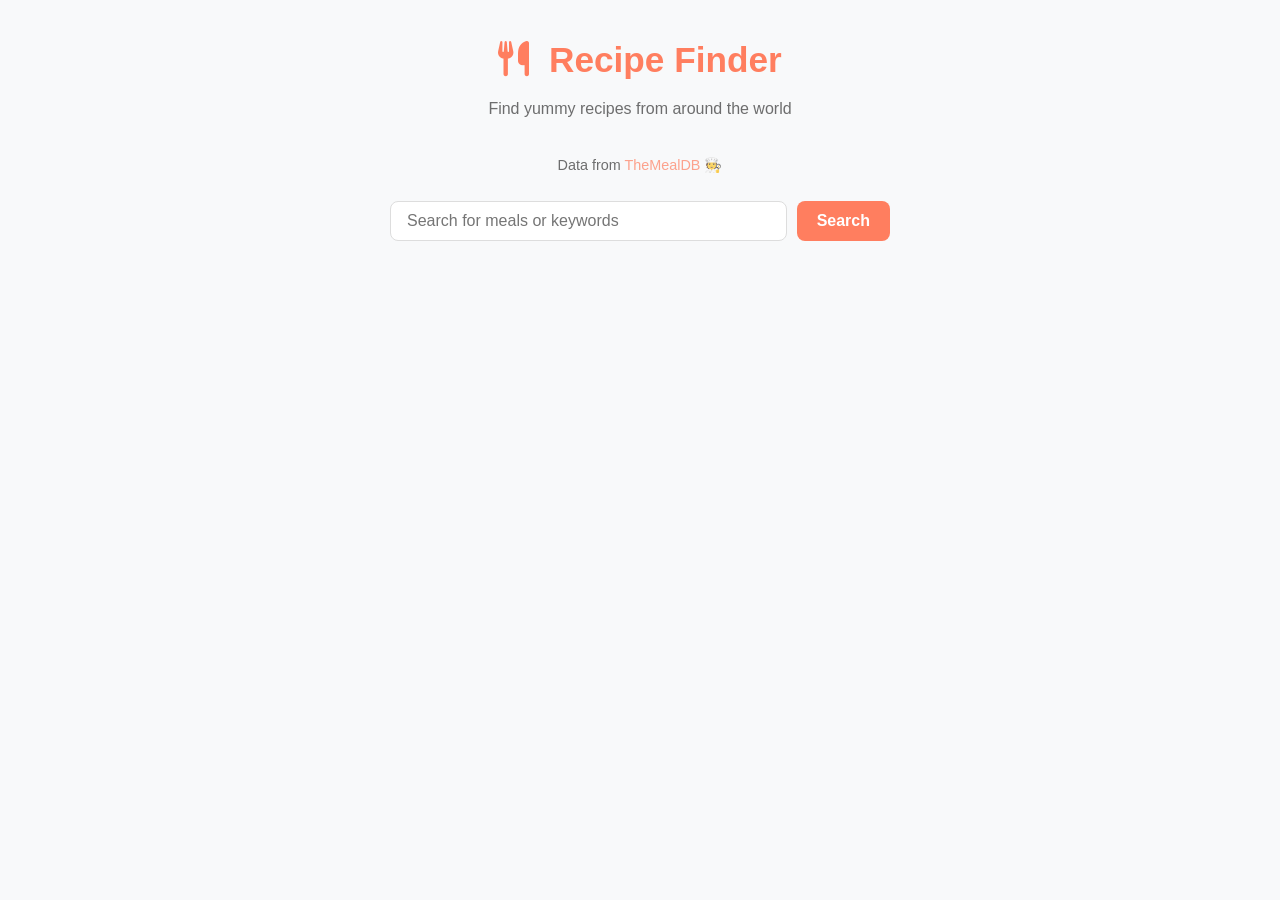
==== project/index.html @ b8a5b2ec "feat: finished style and index.html" ====
<!doctype html>
<html lang="en">
  <head>
    <meta charset="UTF-8" />
    <meta name="viewport" content="width=device-width, initial-scale=1.0" />
    <title>Recipe Finder App</title>
    <link rel="stylesheet" href="style.css" />
    <link
      rel="stylesheet"
      href="https://cdnjs.cloudflare.com/ajax/libs/font-awesome/6.7.2/css/all.min.css"
      integrity="sha512-Evv84Mr4kqVGRNSgIGL/F/aIDqQb7xQ2vcrdIwxfjThSH8CSR7PBEakCr51Ck+w+/U6swU2Im1vVX0SVk9ABhg=="
      crossorigin="anonymous"
      referrerpolicy="no-referrer"
    />
  </head>
  <body>
    <div class="container">
      <header>
        <h1><i class="fas fa-utensils"></i> Recipe Finder</h1>
        <p>Find yummy recipes from around the world</p>
      </header>

      <p class="api-link">
        Data from <a href="https://www.themealdb.com/api.php">TheMealDB 🧑‍🍳</a>
      </p>

      <div class="search-container">
        <input
          type="text"
          id="search-input"
          placeholder="Search for meals or keywords"
        />
        <button id="search-btn">Search</button>
      </div>

      <div id="error-container" class="hidden">
        <p>No meals found. Try another search term!</p>
      </div>

      <div id="result-heading"></div>

      <div id="meals" class="meals-container"></div>

      <div id="meal-details" class="hidden">
        <button id="back-btn">
          <i class="fas fa-arrow-left"></i> Back to recipes
        </button>

        <div class="meal-details-content"></div>
      </div>
    </div>

    <script src="script.js"></script>
  </body>
</html>
---- project/style.css ----
* {
  margin: 0;
  padding: 0;
  box-sizing: border-box;
}

/* Color Palette */
:root {
  --primary: #ff7e5f;
  --primary-dark: #eb5e41;
  --primary-light: #ffb199;
  --secondary: #0ba360;
  --text-dark: #333333;
  --text-light: #f8f9fa;
  --background: #ffffff;
  --background-light: #f8f9fa;
  --card-bg: #ffffff;
  --border-radius: 8px;
  --shadow: 0 2px 4px rgba(0, 0, 0, 0.1);
  --transition: all 0.3s ease;
}

body {
  font-family: sans-serif;
  background-color: var(--background-light);
  color: var(--text-dark);
  line-height: 1.6;
}

.container {
  width: 1000%;
  max-width: 1000px;
  margin: 0 auto;
  padding: 2rem 1rem;
}

header {
  text-align: center;
  margin-bottom: 2rem;
}

h1 {
  font-size: 2.2rem;
  color: var(--primary);
  margin-bottom: 0.5rem;
}

h1 i {
  margin-right: 10px;
}

header p {
  color: var(--text-dark);
  opacity: 0.7;
}

.search-container {
  display: flex;
  margin-bottom: 2rem;
  gap: 10px;
  max-width: 500px;
  margin-left: auto;
  margin-right: auto;
}

input[type="text"] {
  flex: 1;
  padding: 10px 16px;
  font-size: 1rem;
  border-radius: var(--border-radius);
  border: 1px solid #ddd;
  background-color: var(--background);
  color: var(--text-dark);
  outline: none;
}

input[type="text"]:focus {
  border-color: var(--primary);
}

button {
  background-color: var(--primary);
  color: white;
  border: none;
  border-radius: var(--border-radius);
  padding: 0 20px;
  font-size: 1rem;
  font-weight: 600;
  cursor: pointer;
  transition: var(--transition);
}

button:hover {
  background-color: var(--primary-dark);
}

#result-heading {
  text-align: center;
  margin-bottom: 1.5rem;
  font-size: 1.2rem;
  color: var(--text-dark);
}

.meals-container {
  display: grid;
  grid-template-columns: repeat(auto-fill, minmax(250px, 1fr));
  gap: 1.5rem;
}

.meal {
  background-color: var(--card-bg);
  border-radius: var(--border-radius);
  box-shadow: var(--shadow);
  overflow: hidden;
  transition: var(--transition);
  cursor: pointer;
  position: relative;
}

.meal:hover {
  transform: translateY(-5px);
  box-shadow: 0 5px 10px rgba(0, 0, 0, 0.1);
}

.meal img {
  width: 100%;
  height: 180px;
  object-fit: cover;
}

.meal-info {
  padding: 1rem;
}

.meal-title {
  font-size: 1.1rem;
  margin-bottom: 0.5rem;
  color: var(--text-dark);
}

.meal-category {
  display: inline-block;
  background-color: var(--primary-light);
  color: var(--text-dark);
  padding: 3px 8px;
  font-size: 0.8rem;
  border-radius: 20px;
  margin-bottom: 10px;
}

#meal-details {
  background-color: var(--background);
  border-radius: var(--border-radius);
  box-shadow: var(--shadow);
  padding: 1.5rem;
  margin: 2rem 0;
}

#back-btn {
  margin-bottom: 1.5rem;
  background-color: transparent;
  color: var(--primary);
  border: 1px solid var(--primary);
  padding: 8px 16px;
}

#back-btn:hover {
  background-color: var(--primary);
  color: white;
}

.meal-details-content {
  display: flex;
  flex-direction: column;
  align-items: center;
}

.meal-details-img {
  width: 100%;
  max-width: 400px;
  border-radius: var(--border-radius);
  margin-bottom: 1.5rem;
}

.meal-details-title {
  font-size: 1.8rem;
  color: var(--primary);
  margin-bottom: 0.5rem;
  text-align: center;
}

.meal-details-category {
  margin-bottom: 1rem;
  text-align: center;
}

.meal-details-category span {
  background-color: var(--primary-light);
  padding: 4px 12px;
  border-radius: 20px;
  font-size: 0.9rem;
}

.meal-details-instructions {
  line-height: 1.7;
  margin-bottom: 1.5rem;
}

.meal-details-instructions h3 {
  margin-bottom: 0.5rem;
}

.ingredients-list {
  list-style-type: none;
  display: grid;
  grid-template-columns: repeat(auto-fill, minmax(180px, 1fr));
  gap: 8px;
  margin-bottom: 1.5rem;
  width: 100%;
}

.ingredients-list li {
  display: flex;
  align-items: center;
  padding: 6px 10px;
  background-color: var(--background-light);
  border-radius: var(--border-radius);
  font-size: 0.9rem;
}

.ingredients-list li i {
  color: var(--secondary);
  margin-right: 8px;
}

.youtube-link {
  display: inline-block;
  background-color: #ff0000;
  color: white;
  padding: 8px 16px;
  border-radius: 4px;
  text-decoration: none;
  font-weight: 600;
  margin-top: 1rem;
  font-size: 0.9rem;
}

.youtube-link i {
  margin-right: 8px;
}

#error-container {
  background-color: rgba(255, 126, 95, 0.1);
  border: 1px solid var(--primary);
  color: var(--primary-dark);
  padding: 1rem;
  border-radius: var(--border-radius);
  text-align: center;
  margin-bottom: 1.5rem;
}

.api-link {
  text-align: center;
  padding-bottom: 1.5rem;
  color: var(--text-dark);
  opacity: 0.7;
  font-size: 0.9rem;
}

.api-link a {
  color: var(--primary);
  text-decoration: none;
}

.hidden {
  display: none;
}

@media (max-width: 600px) {
  .search-container {
    flex-direction: column;
  }

  button#search-btn {
    width: 100%;
    padding: 10px;
  }

  .meals-container {
    grid-template-columns: 1fr;
  }

  .meal-details-img {
    max-width: 100%;
  }

  .ingredients-list {
    grid-template-columns: 1fr;
  }
}
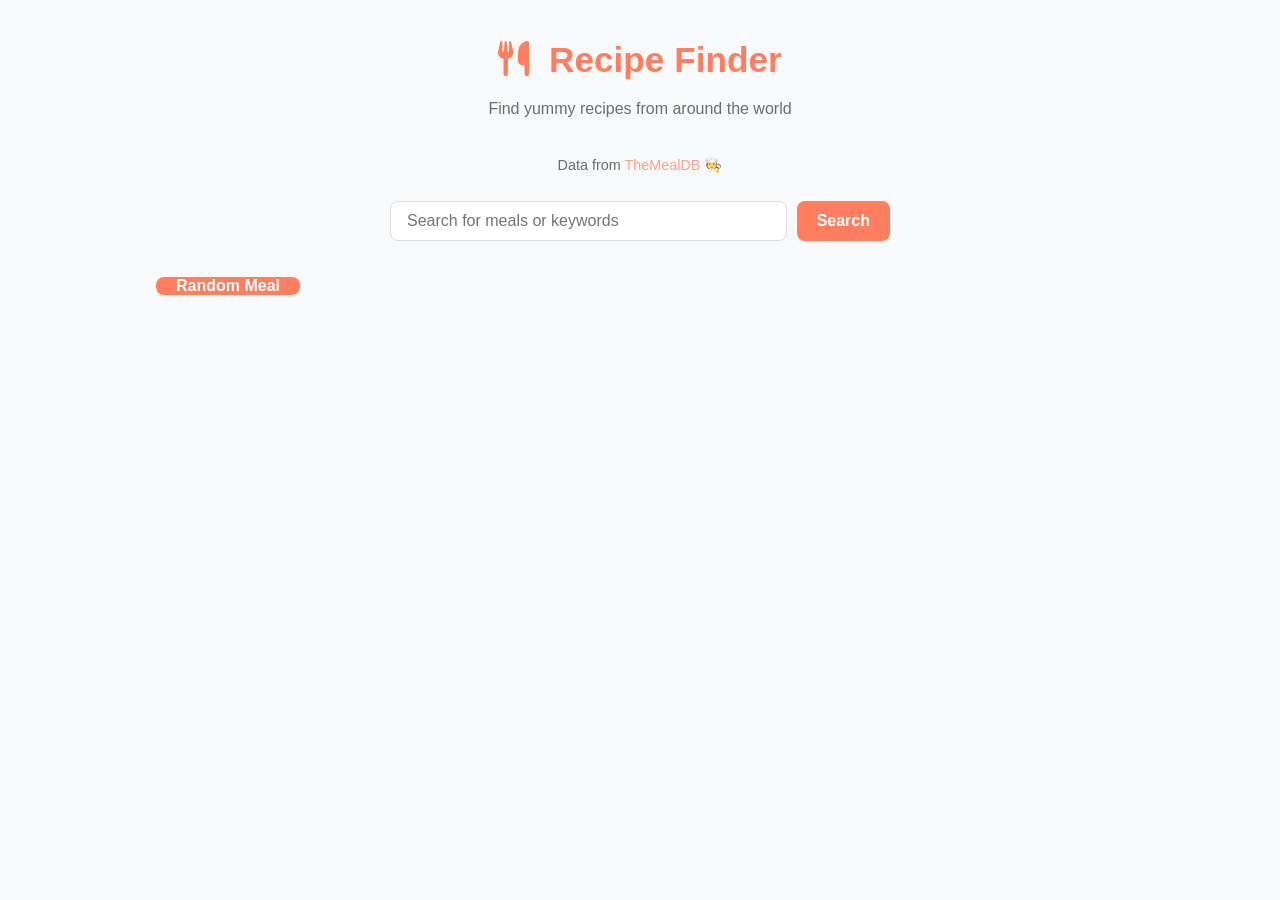
==== commit fe7025e1: "feat: added a random meal option" ====
--- a/project/index.html
+++ b/project/index.html
@@ -33,6 +33,10 @@
         <button id="search-btn">Search</button>
       </div>
 
+      <div class="random-meal-btn">
+        <button id="random-meal-btn">Random Meal</button>
+      </div>
+
       <div id="error-container" class="hidden">
         <p>No meals found. Try another search term!</p>
       </div>
--- a/project/style.css
+++ b/project/style.css
@@ -28,8 +28,9 @@
 }
 
 .container {
-  width: 1000%;
+  width: 100%;
   max-width: 1000px;
+  min-width: none;
   margin: 0 auto;
   padding: 2rem 1rem;
 }
@@ -286,6 +287,11 @@
     padding: 10px;
   }
 
+  button#random-meal-btn {
+    width: 100%;
+    padding: 10px;
+  }
+
   .meals-container {
     grid-template-columns: 1fr;
   }
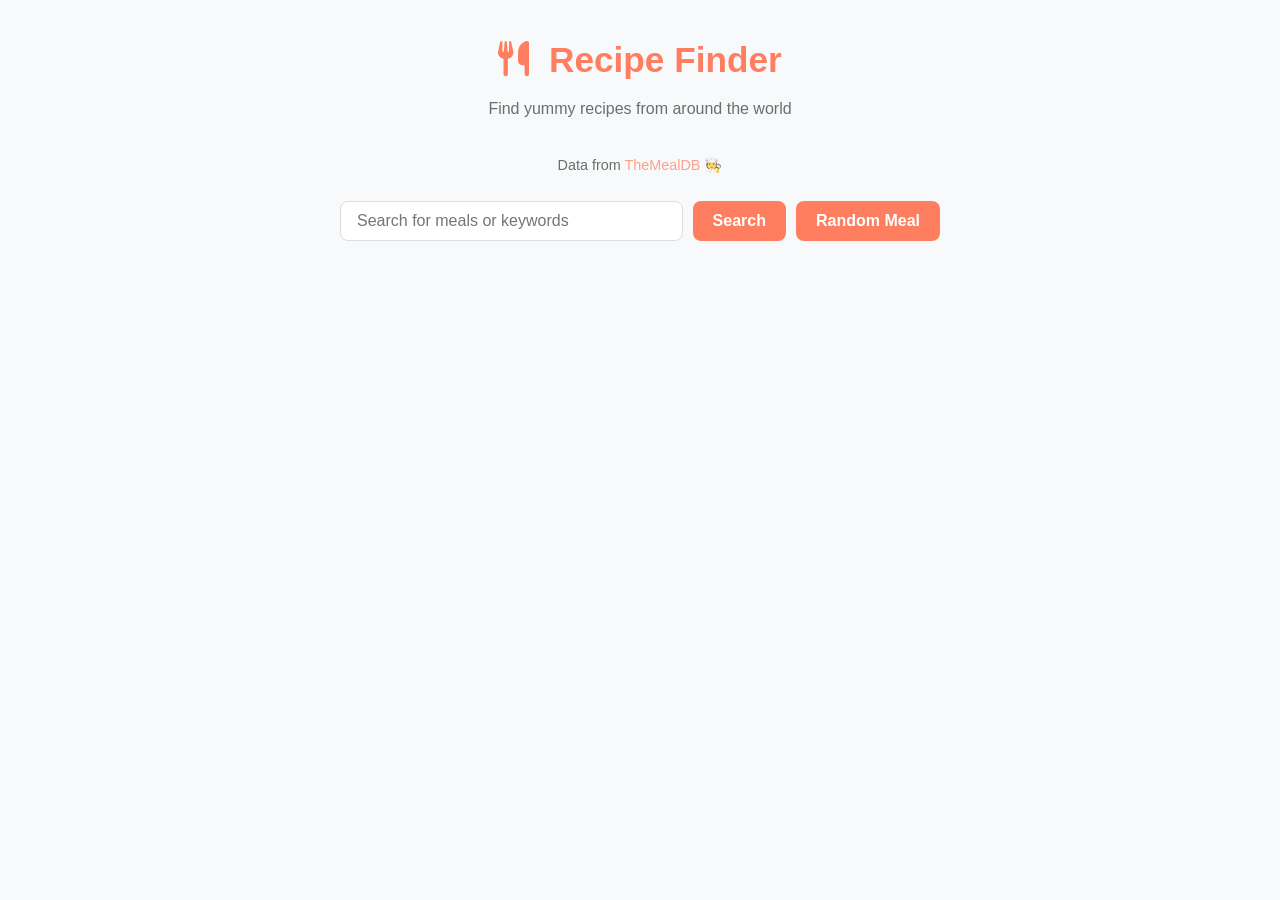
==== commit 8faffe88: "centered the random meal button" ====
--- a/project/index.html
+++ b/project/index.html
@@ -31,11 +31,12 @@
           placeholder="Search for meals or keywords"
         />
         <button id="search-btn">Search</button>
+        <button id="random-meal-btn">Random Meal</button>
       </div>
 
-      <div class="random-meal-btn">
+      <!-- <div class="random-meal-btn">
         <button id="random-meal-btn">Random Meal</button>
-      </div>
+      </div> -->
 
       <div id="error-container" class="hidden">
         <p>No meals found. Try another search term!</p>
--- a/project/style.css
+++ b/project/style.css
@@ -59,7 +59,7 @@
   display: flex;
   margin-bottom: 2rem;
   gap: 10px;
-  max-width: 500px;
+  max-width: 600px;
   margin-left: auto;
   margin-right: auto;
 }
